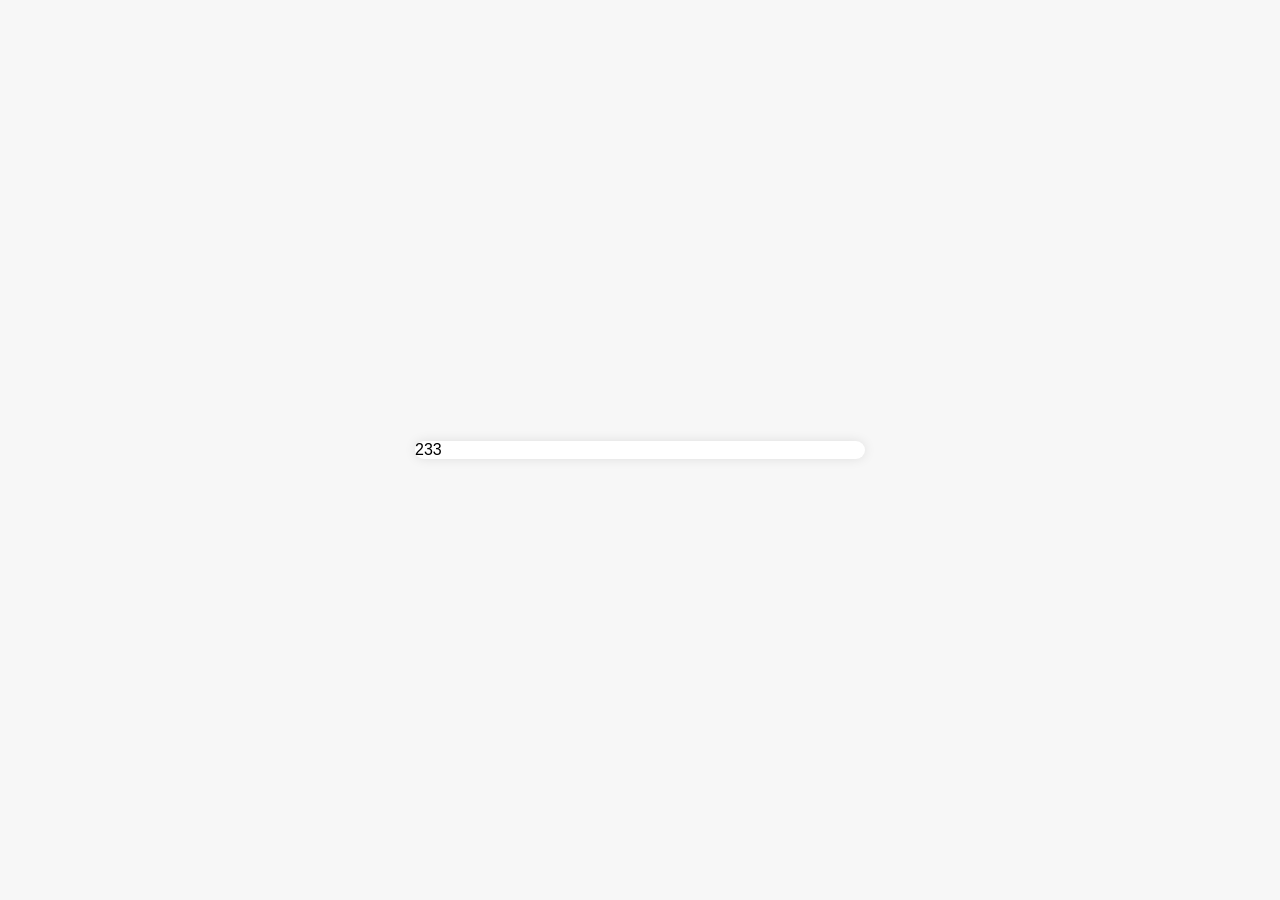
==== app/chat.html @ d094dfc1 "update code" ====
<!DOCTYPE html>
<html lang="en">

<head>
    <meta charset="UTF-8">
    <meta name="viewport" content="width=device-width, initial-scale=1.0">
    <title>Chat App</title>
    <link rel="stylesheet" href="./styte.css">
    <link rel="stylesheet" href="https://cdnjs.cloudflare.com/ajax/libs/font-awesome/6.7.2/css/all.min.css" integrity="sha512-Evv84Mr4kqVGRNSgIGL/F/aIDqQb7xQ2vcrdIwxfjThSH8CSR7PBEakCr51Ck+w+/U6swU2Im1vVX0SVk9ABhg==" crossorigin="anonymous" referrerpolicy="no-referrer" />
</head>

<body>
    <div class="wrapper">
        <section class="chat-area">
            <header>
                <a>
                    
                </a>
            </header>
            <div class="chat-box">
            <div class="chat outgoing">
                <div class="details">
                    <p>233</p>
                </div>
            </div>
        </div>
        </section>
        
    </div>
</body>
</html>
---- app/styte.css ----
@import url('https://fonts.googleapis.com/css2?family=Source+Code+Pro:ital,wght@0,200..900;1,200..900&display=swap');

* {
    margin: 0;
    padding: 0;
    box-sizing: border-box;
    text-decoration: none;
    font-family: 'Segoe UI', Tahoma, Geneva, Verdana, sans-serif;

}

body {
    display: flex;
    align-items: center;
    justify-content: center;
    min-height: 100vh;
    background: #f7f7f7;
    padding: 0 10px;
}

.wrapper {
    background: #fff;
    max-width: 450px;
    width: 100%;
    border-radius: 16px;
    box-shadow: 0 0 12px 0 rgba(0, 0, 0, 0.1), 0 32px 64px -48px rgba(0, 0, 0, 0.5);
}

.form {
    padding: 25px 30px;
}

.form header {
    font-size: 25px;
    font-weight: 600;
    padding-bottom: 10px;
    border-bottom: 1px solid #e6e6e6;
    ;
}

.form form {
    margin: 20px 0;
}

.form form .error-text {
    color: red;
    padding: 8px 10px;
    text-align: center;
    border-radius: 5px;
    background: #f8d7da;
    border: 1px solid #f5c6cd;
    margin-bottom: 10px;
    display: none;
}

.form form .name-details {
    display: flex;
}

.form .name-details .field:first-child {
    margin-right: 10px;
}

.form .name-details .field:last-child {
    margin-left: 10px;
}

.form form .field {
    display: flex;
    margin-bottom: 10px;
    flex-direction: column;
    position: relative;
}

.form form .field label {
    margin-bottom: 2px;
}

.form form .input input {
    height: 40px;
    width: 100%;
    font-size: 16px;
    padding: 0 10px;
    border-radius: 5px;
    border: 1px solid #ccc;
}

.form form .image input {
    font-size: 17px;
}

.form form .button input {
    height: 45px;
    border: none;
    color: #fff;
    font-size: 17px;
    background: #333;
    border-radius: 5px;
    cursor: pointer;
    margin-top: 13px;
}

.form .link {
    text-align: center;
    margin: 10px 0;
    font-size: 17px;
}

.form .link a {
    color: #333;
}

.form .link a:hover {
    text-decoration: underline;
}


.form form .field i {
    position: absolute;
    right: 15px;
    top: 70%;
    color: #ccc;
    cursor: pointer;
    transform: translateY(-50%);
}

.form form .field i.active:before {
    color: #333;
    content: "\f070";
}


/* user */
.users {
    padding: 25px 30px;
}

.users header,
.users-list a {
    display: flex;
    align-items: center;
    padding-bottom: 20px;
    border-bottom: 1px solid #e6e6e6;
    justify-content: space-between;
}

.wrapper img {
    object-fit: cover;
    border-radius: 100px;
}

.users header img {
    height: 50px;
    width: 50px;
}

:is(.users, .users-list) .content {
    display: flex;
    align-items: center;
}

:is(.users, .users-list) .content .details {
    color: #000;
    margin-left: 20px;
}

:is(.users, .users-list) .content .details span {
    font-size: 16px;
    font-weight: 20px;
}

.users header .logout {
    display: block;
    background: #333;
    color: #fff;
    outline: none;
    border: none;
    padding: 7px 15px;
    text-decoration: none;
    border-radius: 5px;
    font-size: 17px;
}

.users .search {
    margin: 20px 0;
    display: flex;
    position: relative;
    align-items: center;
    justify-content: space-between;
}

.users .search .text {
    font-size: 18px;
}

.users .search input {
    position: absolute;
    height: 42px;
    width: calc(100% - 50px);
    font-size: 16px;
    padding: 0 13px;
    border: 1px solid #e6e6e6;
    outline: none;
    border-radius: 5px 0 0 5px;
    opacity: 0;
    pointer-events: none;
    transition: all 0.2s ease;
}

.users .search input.show {
    opacity: 1;
    pointer-events: auto;
}

.users .search button {
    position: relative;
    z-index: 1;
    width: 47px;
    height: 42px;
    font-size: 17px;
    cursor: pointer;
    border: none;
    background: #fff;
    color: #333;
    outline: none;
    border-radius: 0 5px 5px 0;
    transition: all 0.2s ease;
}

.users .search button.active {
    background: #333;
    color: #fff;
}

.users .search button.active i::before {
    content: '\f00d';
}

.users-list {
    min-height: 350px;
    overflow-y: auto;
}

:is(.users-list, .chat-box)::-webkit-scrollbar {
    width: 0;
}

.users-list a {
    padding-bottom: 10px;
    margin-bottom: 15px;
    padding-right: 15px;
    border-bottom-color: #f1f1f1;
}

.users-list a:last-child {
    margin-bottom: 0;
    border-bottom: none;
}

.users-list a img {
    height: 40px;
    width: 40px;
}

.users-list a .details p {
    color: #67676a;
}

.users-list a .status-dot {
    font-size: 12px;
    color: #468669;
    padding-left: 10px;
}

.users-list a .status-dot.offline {
    color: #ccc;
}
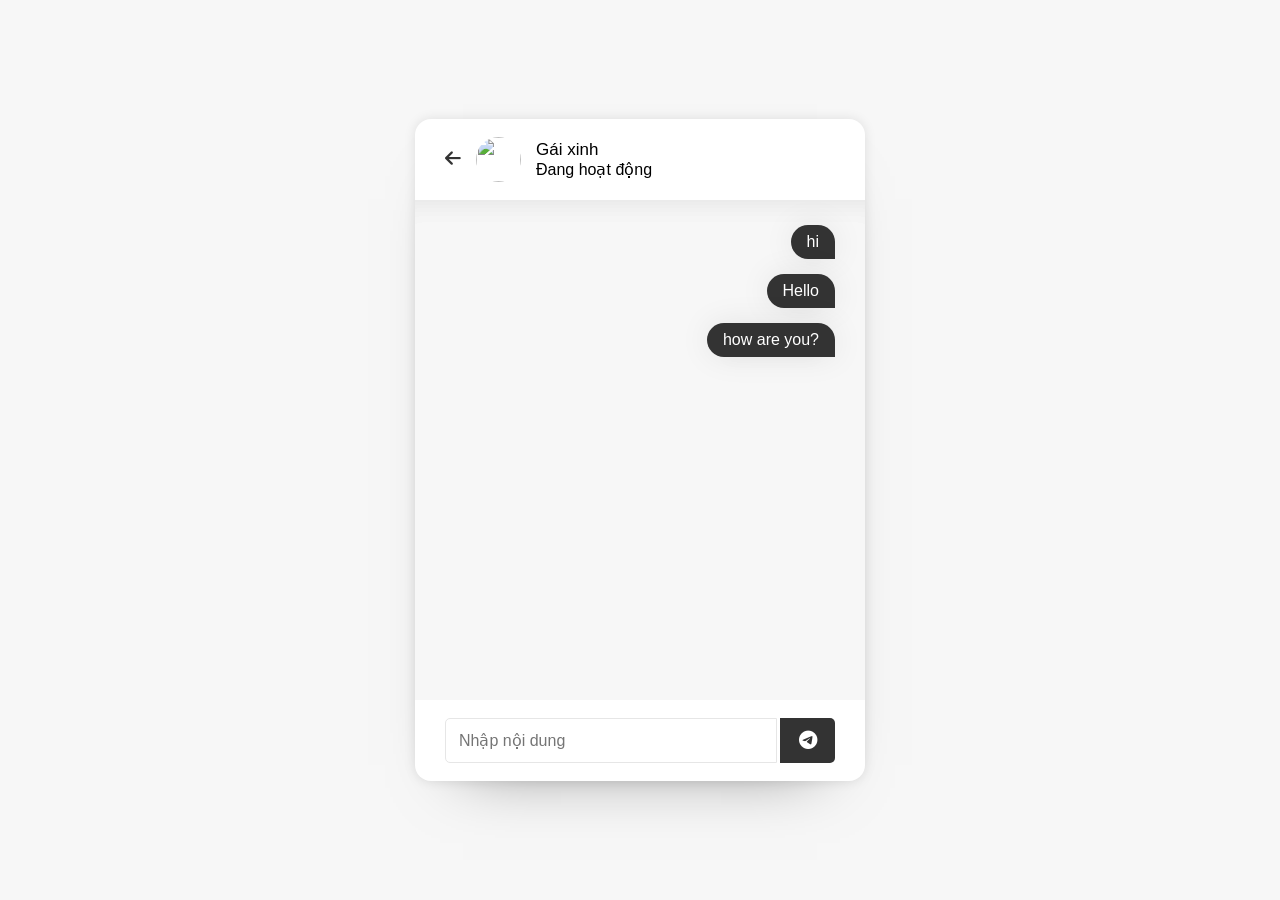
==== commit 5abd9f06: "update code reposive" ====
--- a/app/chat.html
+++ b/app/chat.html
@@ -13,19 +13,40 @@
     <div class="wrapper">
         <section class="chat-area">
             <header>
-                <a>
-                    
+                <a href="" class="back-icon">
+                    <i class="fas fa-arrow-left"></i>
                 </a>
+                <img src="https://i.pinimg.com/736x/ae/8d/4c/ae8d4cdb5926e9dff8f94ba4dccc9c4e.jpg" >
+                <div class="details">
+                    <span>Gái xinh</span>
+                    <div>Đang hoạt động</div>
+                </div>
             </header>
             <div class="chat-box">
             <div class="chat outgoing">
                 <div class="details">
-                    <p>233</p>
+                    <p>hi</p>
+                </div>
+            </div>
+            <div class="chat outgoing">
+                <div class="details">
+                    <p>Hello</p>
+                </div>
+            </div>
+            <div class="chat outgoing">
+                <div class="details">
+                    <p>how are you?</p>
                 </div>
             </div>
         </div>
+        <form action="#" class="typing-area">
+            <input type="text" name="incoming_id" class="incoming_id" id="" hidden>
+            <input type="text" name="message" class="input-field" placeholder="Nhập nội dung">
+            <button class="active">
+                <i class="fab fa-telegram-plane"></i>
+            </button>
+        </form>
         </section>
-        
     </div>
 </body>
 </html>
--- a/app/styte.css
+++ b/app/styte.css
@@ -274,4 +274,192 @@
 
 .users-list a .status-dot.offline {
     color: #ccc;
+}
+
+/* css chat */
+.chat-area header {
+    display: flex;
+    align-items: center;
+    padding: 18px 30px;
+}
+
+.chat-area header .back-icon {
+    color: #333;
+    font-size: 18px;
+}
+
+.chat-area header img {
+    height: 45px;
+    width: 45px;
+    margin: 0 15px;
+}
+
+.chat-area header .details span {
+    font-size: 17px;
+    font-weight: 500;
+}
+
+.chat-box {
+    position: relative;
+    height: 500px;
+    overflow-y: auto;
+    padding: 10px 30px 20px 30px;
+    background: #f7f7f7;
+    box-shadow: inset 0 32px 32px -32px rgb(0 0 0 / 5%), inset 0 32px 32px -32px rgb(0 0 0 / 5%);
+}
+
+.chat-box .text {
+    position: absolute;
+    top: 45%;
+    left: 50%;
+    width: calc(100% - 50px);
+    text-align: center;
+    transform: translate(-50%, -50%);
+}
+
+.chat-box .chat {
+    margin: 15px 0;
+}
+
+.chat-box .chat p {
+    word-wrap: break-word;
+    padding: 8px 16px;
+    box-shadow: 0 0 32px rgb(0 0 0 / 8%), 0 16px 16px -16px rgb(0 0 0 /10%)
+}
+
+.chat-box .outgoing {
+    display: flex;
+}
+
+.chat-box .outgoing .details {
+    margin-left: auto;
+    max-width: calc(100% - 130px);
+}
+
+.outgoing .details p {
+    background: #333;
+    color: #fff;
+    border-radius: 18px 18px 0 18px;
+}
+
+.chat-box .incoming {
+    display: flex;
+    align-items: flex-end;
+}
+
+.chat-box .incoming .details {
+    margin-right: auto;
+    margin-left: 10px;
+    max-width: calc(100% - 130px);
+}
+
+.incoming .details p {
+    background: #fff;
+    color: #333;
+    border-radius: 10px 18px 18px 0;
+}
+
+.typing-area {
+    padding: 18px 30px;
+    display: flex;
+    justify-content: space-between;
+}
+
+.typing-area input {
+    height: 45px;
+    width: calc(100% - 58px);
+    font-size: 16px;
+    padding: 0 13px;
+    border: 1px solid #e6e6e6;
+    outline: none;
+    border-radius: 5px 0 0 5px;
+}
+
+.typing-area button {
+    color: #fff;
+    width: 55px;
+    border: none;
+    outline: none;
+    background: #333;
+    font-size: 19px;
+    cursor: pointer;
+    opacity: .7;
+    pointer-events: none;
+    border-radius: 0 5px 5px 0;
+    transition: all .3s ease;
+}
+
+.typing-area button.active {
+    opacity: 1;
+    pointer-events: auto;
+}
+
+
+/* reponsive */
+@media screen and(max-width: 450px) {
+    .form, .users{
+        padding: 20px;
+    }
+    .form header{
+        text-align: center;
+    }
+    .form form .name-details{
+        flex-direction: column;
+    }
+    .form .name-details .field:first-child{
+        margin-right: 0;
+    }
+    .form .name-details .field:last-child{
+        margin-left: 0;
+    }
+
+    .users header img{
+        height: 45px;
+        width: 45px;
+    }
+    .users header .logout{
+        padding: 6px 10px;
+        font-size: 16px;
+    }
+    .users header .logout{
+        padding: 6px 10px;
+        font-size: 16px;
+    }
+    :is(.users, .users-list) .content .details{
+        margin-left: 15px;
+    }
+    .users-list a{
+        padding-right: 10px;
+    }
+
+    .chat-area header{
+        padding: 15px 20px;
+    }
+    .chat-box {
+        min-height: 400px;
+        padding: 10px 15px 15px 20px;
+    }
+    .chat-box .chat p{
+        font-size: 15px;
+    }
+    .chat-box .outgoing .details{
+        max-width: 230px;
+    }
+    .chat-box .incoming .details{
+        max-width: 265px;
+    }
+    .incoming .details img{
+        height: 30px;
+        width: 30px;
+    }
+    .chat-area .form{
+        padding: 20px;
+    }
+    .chat-area .form input{
+        height: 40px;
+         width: calc(100% - 48px);
+    }
+    .chat-area form button{
+        width: 45px;
+    }
 }
